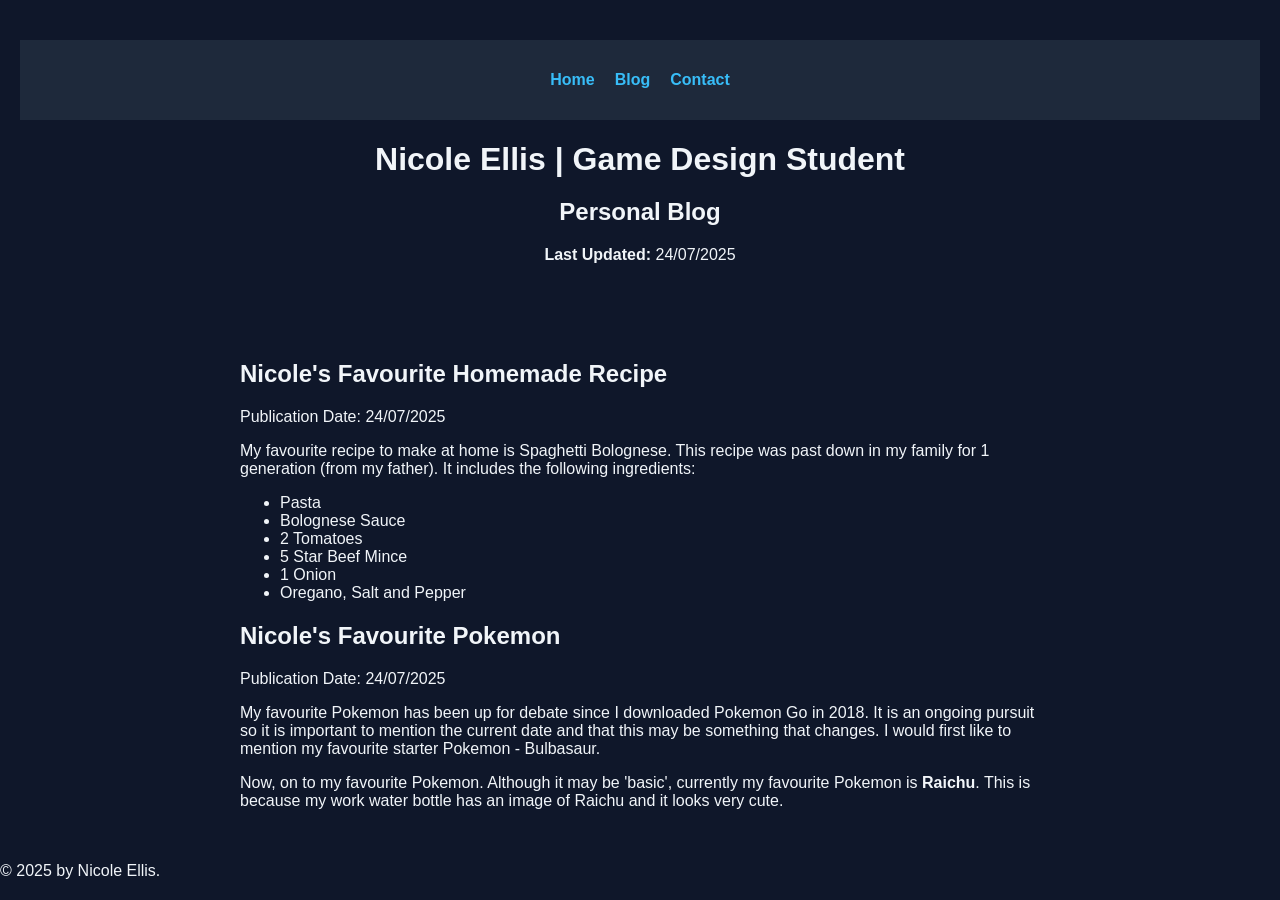
==== blog.html @ a8c0a0f0 "Added CSS to Page and Reorganised Files" ====
<!DOCTYPE html>
<html lang="en">
<head>
   <meta charset="UTF-8">
   <meta name="viewport" 
         content="width=device-width, initial-scale=1.0">
   <title>Document</title>

   <link rel="stylesheet" href="style.css">
</head>
<body>
   <!--- GLOBAL HEADER -->
   <header>
      <nav>
         <ul>
            <li><a href="index.html">Home</a></li>
            <li><a href="blog.html">Blog</a></li>
            <li><a href="contact.html">Contact</a></li>
         </ul>
      </nav>
      <hgroup>
         <h1>Nicole Ellis | Game Design Student</h1>
         <h2>Personal Blog</h2>
         <p><b>Last Updated:</b>&nbsp<time datetime=2025-07-24>24/07/2025</time></p>
      </hgroup>
   </header>

   <!--- MAIN -->
   <main>
         <!--- Blog Post 1 -->
         <h2>Nicole's Favourite Homemade Recipe</h2>
         <p>Publication Date: <time datetime=2025-07-24>24/07/2025</time></p>
         <p>My favourite recipe to make at home is Spaghetti Bolognese. This recipe was past down in my family for 1 generation (from my father). It includes the following ingredients:</p>
         <ul>
            <li>Pasta</li>
            <li>Bolognese Sauce</li>
            <li>2 Tomatoes</li>
            <li>5 Star Beef Mince</li>
            <li>1 Onion</li>
            <li>Oregano, Salt and Pepper</li>
         </ul>
         <!--- Blog Post 2 -->
         <h2>Nicole's Favourite Pokemon</h2>
         <p>Publication Date: <time datetime=2025-07-24>24/07/2025</time></p>
         <p>My favourite Pokemon has been up for debate since I downloaded Pokemon Go in 2018. It is an ongoing pursuit so it is important to mention the current date and that this may be something that changes. I would first like to mention my favourite starter Pokemon - Bulbasaur.</p>
         <p>Now, on to my favourite Pokemon. Although it may be 'basic', currently my favourite Pokemon is <strong>Raichu</strong>. This is because my work water bottle has an image of Raichu and it looks very cute.</p>
   </main>

   <!--- GLOBAL FOOTER -->
   <footer>
      <p>© 2025 by Nicole Ellis.</p>
   </footer>
</body>
</html>
---- style.css ----
/* Reset some default browser styling */
body {
    margin: 0;
    font-family: Arial, sans-serif;
    background-color: #0f172a; /* dark blue */
    color: #f1f5f9;
  }
  
  /* Navigation bar */
  nav {
    background-color: #1e293b;
    padding: 15px;
  }
  
  nav ul {
    list-style: none;
    display: flex;
    gap: 20px;
    justify-content: center;
    padding: 0;
  }
  
  nav a {
    text-decoration: none;
    color: #38bdf8;
    font-weight: bold;
  }
  
  nav a:hover {
    color: #facc15;
  }
  
  /* Header */
  header {
    text-align: center;
    padding: 40px 20px;
  }
  
  h1 {
    margin-bottom: 10px;
  }
  
  /* Main content */
  main {
    max-width: 800px;
    margin: auto;
    padding: 20px;
  }
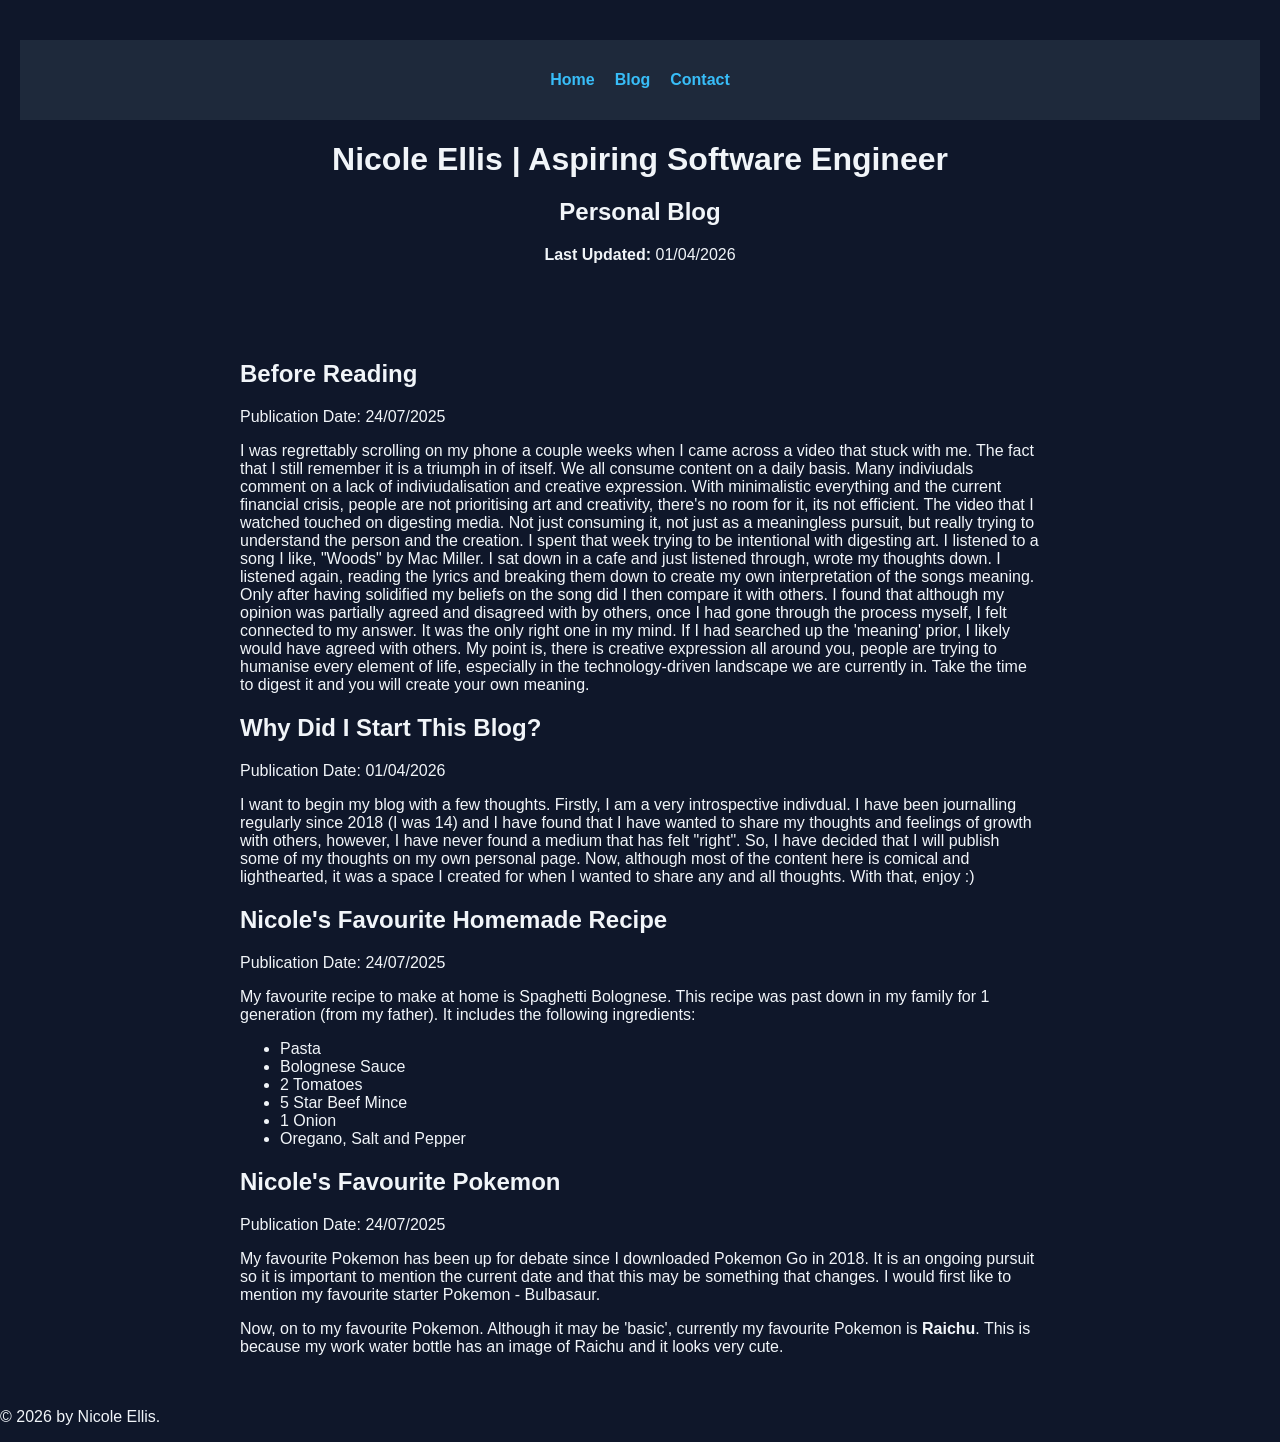
==== commit 722e9f30: "Additional Blog Posts Added" ====
--- a/blog.html
+++ b/blog.html
@@ -19,15 +19,27 @@
          </ul>
       </nav>
       <hgroup>
-         <h1>Nicole Ellis | Game Design Student</h1>
+         <h1>Nicole Ellis | Aspiring Software Engineer</h1>
          <h2>Personal Blog</h2>
-         <p><b>Last Updated:</b>&nbsp<time datetime=2025-07-24>24/07/2025</time></p>
+         <p><b>Last Updated:</b>&nbsp<time datetime=2025-07-24>01/04/2026</time></p>
       </hgroup>
    </header>
 
    <!--- MAIN -->
    <main>
          <!--- Blog Post 1 -->
+         <h2>Before Reading</h2>
+         <p>Publication Date: <time datetime=2025-07-24>24/07/2025</time></p>
+         <p>
+            I was regrettably scrolling on my phone a couple weeks when I came across a video that stuck with me. The fact that I still remember it is a triumph in of itself. We all consume content on a daily basis. Many indiviudals comment on a lack of indiviudalisation and creative expression. With minimalistic everything and the current financial crisis, people are not prioritising art and creativity, there's no room for it, its not efficient. The video that I watched touched on digesting media. Not just consuming it, not just as a meaningless pursuit, but really trying to understand the person and the creation. I spent that week trying to be intentional with digesting art. I listened to a song I like, "Woods" by Mac Miller. I sat down in a cafe and just listened through, wrote my thoughts down. I listened again, reading the lyrics and breaking them down to create my own interpretation of the songs meaning. Only after having solidified my beliefs on the song did I then compare it with others. I found that although my opinion was partially agreed and disagreed with by others, once I had gone through the process myself, I felt connected to my answer. It was the only right one in my mind. If I had searched up the 'meaning' prior, I likely would have agreed with others. My point is, there is creative expression all around you, people are trying to humanise every element of life, especially in the technology-driven landscape we are currently in. Take the time to digest it and you will create your own meaning.
+         </p>
+         <!--- Blog Post 2 -->
+         <h2>Why Did I Start This Blog?</h2>
+         <p>Publication Date: <time datetime=2025-07-24>01/04/2026</time></p>
+         <p>
+            I want to begin my blog with a few thoughts. Firstly, I am a very introspective indivdual. I have been journalling regularly since 2018 (I was 14) and I have found that I have wanted to share my thoughts and feelings of growth with others, however, I have never found a medium that has felt "right". So, I have decided that I will publish some of my thoughts on my own personal page. Now, although most of the content here is comical and lighthearted, it was a space I created for when I wanted to share any and all thoughts. With that, enjoy :)
+         </p>
+         <!--- Blog Post 3 -->
          <h2>Nicole's Favourite Homemade Recipe</h2>
          <p>Publication Date: <time datetime=2025-07-24>24/07/2025</time></p>
          <p>My favourite recipe to make at home is Spaghetti Bolognese. This recipe was past down in my family for 1 generation (from my father). It includes the following ingredients:</p>
@@ -39,7 +51,7 @@
             <li>1 Onion</li>
             <li>Oregano, Salt and Pepper</li>
          </ul>
-         <!--- Blog Post 2 -->
+         <!--- Blog Post 4 -->
          <h2>Nicole's Favourite Pokemon</h2>
          <p>Publication Date: <time datetime=2025-07-24>24/07/2025</time></p>
          <p>My favourite Pokemon has been up for debate since I downloaded Pokemon Go in 2018. It is an ongoing pursuit so it is important to mention the current date and that this may be something that changes. I would first like to mention my favourite starter Pokemon - Bulbasaur.</p>
@@ -48,7 +60,7 @@
 
    <!--- GLOBAL FOOTER -->
    <footer>
-      <p>© 2025 by Nicole Ellis.</p>
+      <p>© 2026 by Nicole Ellis.</p>
    </footer>
 </body>
 </html>
